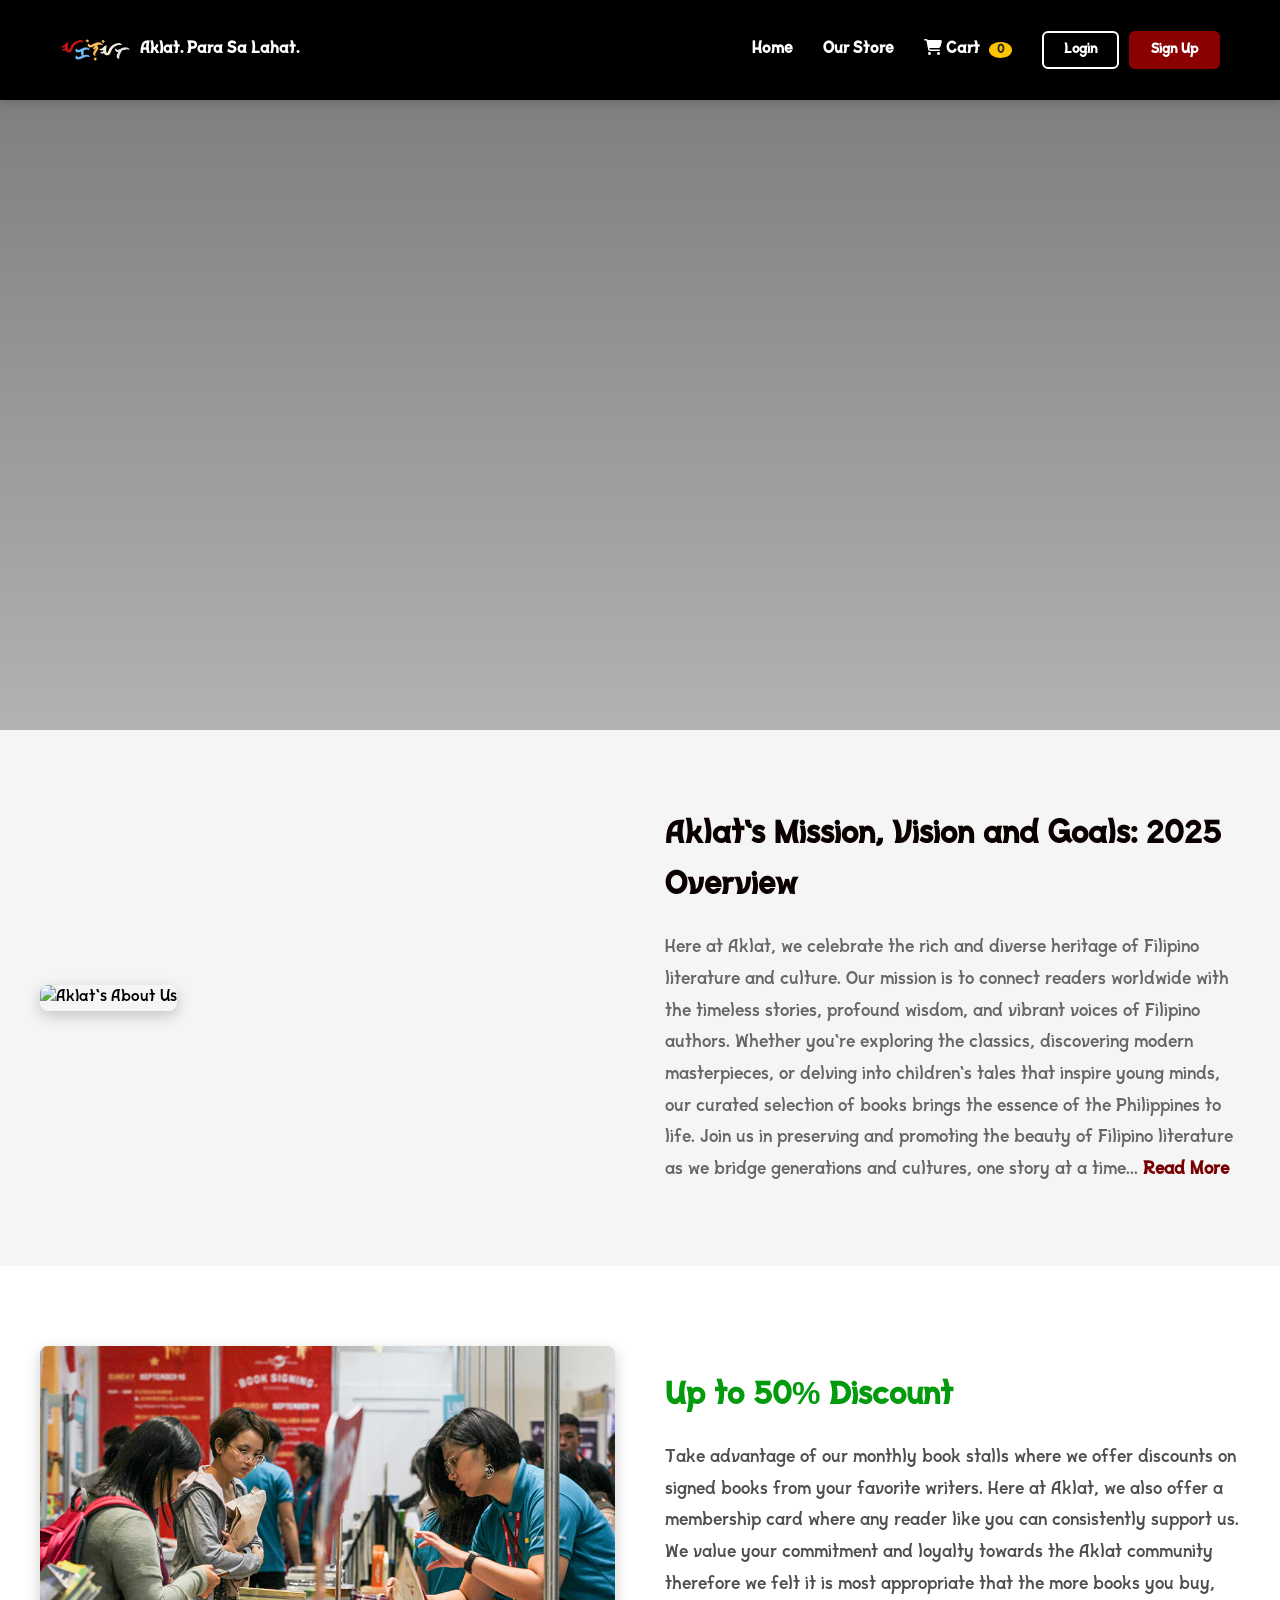
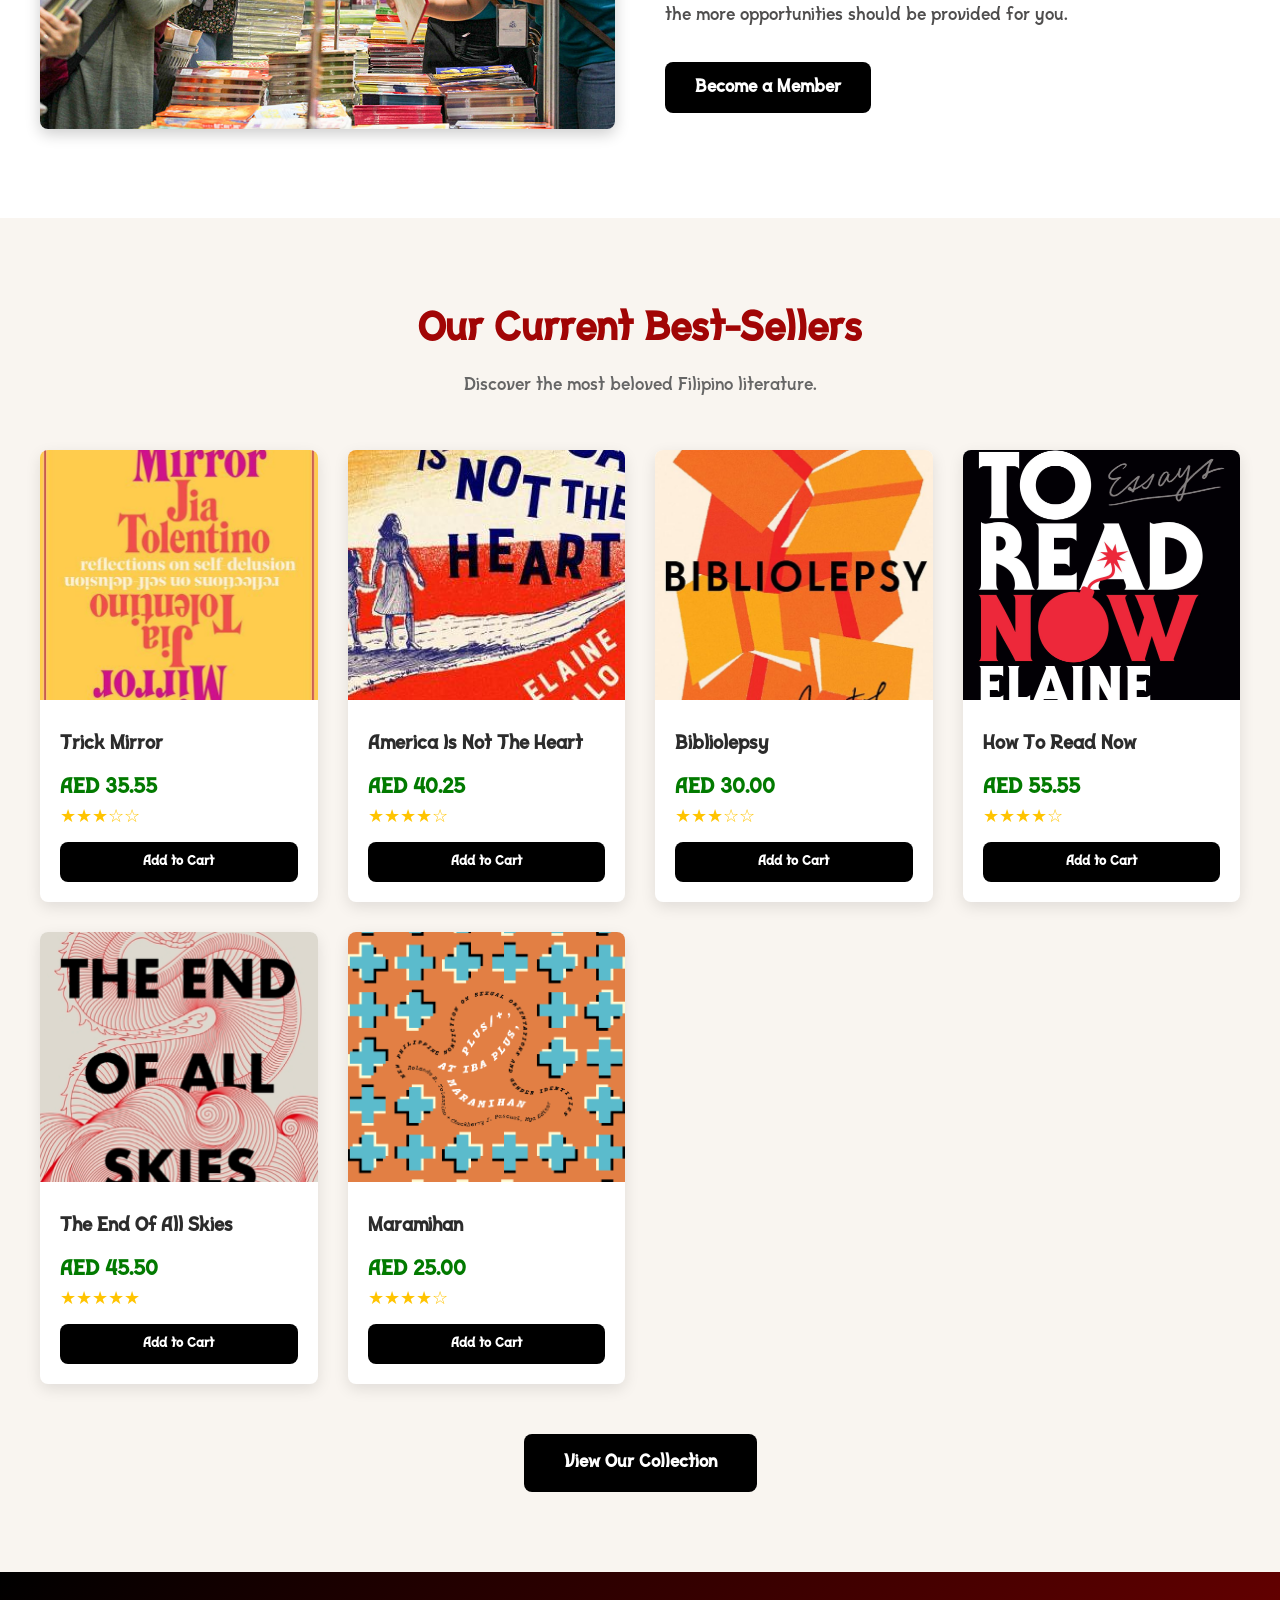
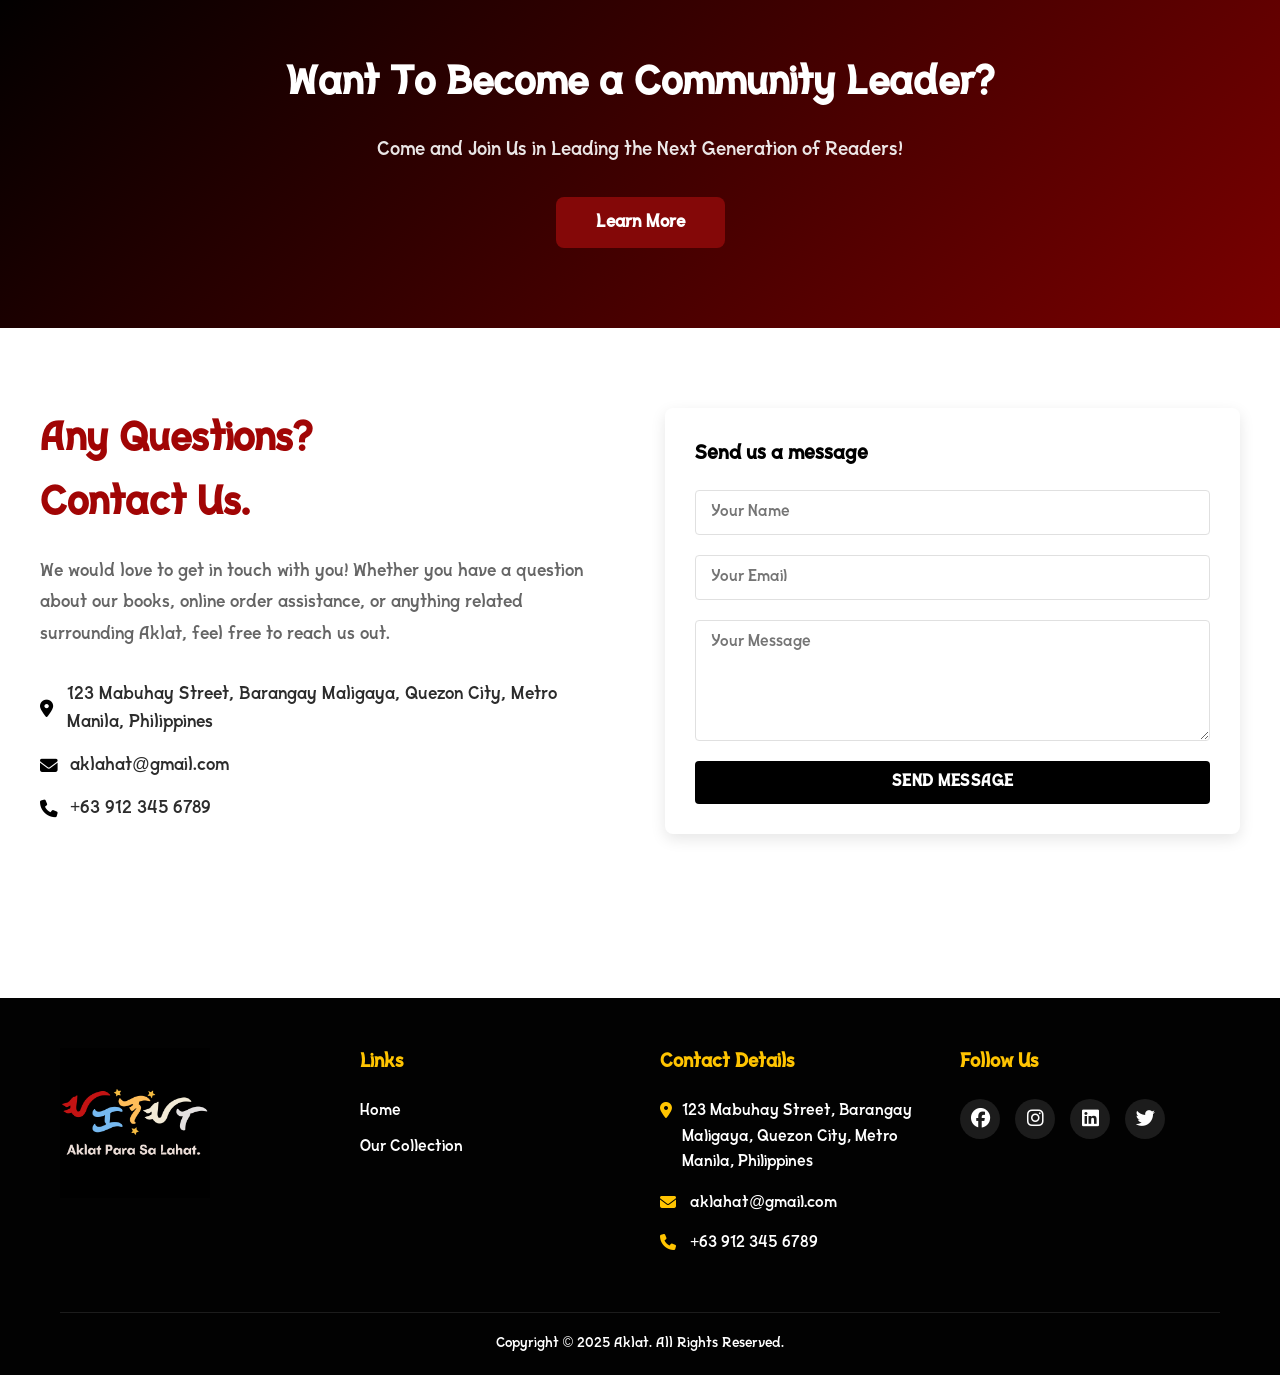
==== Front-End/index.html @ e5610305 "front-end" ====
<!DOCTYPE html>
<html lang="en">
<head>
    <meta charset="UTF-8">
    <meta name="viewport" content="width=device-width, initial-scale=1.0">
    <title>Aklat - Para Sa Lahat</title>
    <link rel="stylesheet" type="text/css" href="style.css">
    <link rel="icon" type="image/x-icon" href="Images/favicon.ico">
    <link rel="stylesheet" href="https://cdnjs.cloudflare.com/ajax/libs/font-awesome/6.4.0/css/all.min.css">
</head>
<body>
    <!-- Header with Navigation -->
    <header>
        <nav class="navbar">
            <div class="nav-container">
                <!-- Logo that returns to homepage -->
                <a href="index.html" class="logo">
                    <img src="Images/AklatLogoHeader.png" alt="Aklat Logo">
                    <span class="logo-text">Aklat. Para Sa Lahat.</span>
                </a>

                <!-- Mobile Menu Toggle -->
                <button class="mobile-menu-toggle" id="mobile-menu-toggle">
                    <i class="fas fa-bars"></i>
                </button>

                <!-- Navigation Menu -->
                <div class="nav-menu" id="nav-menu">
                    <a href="index.html" class="nav-link">Home</a>
                    <a href="store.html" class="nav-link">Our Store</a>
                    <a href="cart.html" class="nav-link">
                        <i class="fas fa-shopping-cart"></i>
                        Cart <span id="cart-count">0</span>
                    </a>
                    
                    <!-- Authentication Buttons -->
                    <div class="auth-buttons" id="auth-buttons">
                        <button class="btn login-btn" id="login-btn">Login</button>
                        <button class="btn signup-btn" id="signup-btn">Sign Up</button>
                    </div>
                    
                    <!-- User Menu (shown when logged in) -->
                    <div class="user-menu" id="user-menu">
                        <div class="user-avatar" id="user-avatar">
                            <!-- Initials will be added dynamically -->
                        </div>
                        <div class="user-dropdown" id="user-dropdown">
                            <a href="#profile"><i class="fas fa-user"></i> My Profile</a>
                            <a href="#orders"><i class="fas fa-shopping-bag"></i> My Orders</a>
                            <a href="cart.html"><i class="fas fa-shopping-cart"></i> My Cart</a>
                            <div class="dropdown-divider"></div>
                            <a href="#" id="logout-btn"><i class="fas fa-sign-out-alt"></i> Logout</a>
                        </div>
                    </div>
                </div>
            </div>
        </nav>
    </header>

    <!-- Home Page Content -->
    <main class="home-page" id="home-page">
        <!-- Background Video -->
        <div class="video-container">
            <video autoplay muted loop playsinline>
                <source src="Videos/Underground Store In Manila.mp4" type="video/mp4">
                Your browser does not support the video tag.
            </video>
            <div class="video-overlay"></div>
        </div>

        <!-- About Us Section -->
        <section class="about-us-container" id="about">
            <div class="about-us-card">
                <div class="image-section">
                    <img src="Images/aboutUsPic.png" alt="Aklat's About Us">
                </div>
                <div class="text-section">
                    <h2 class="about-us-title">Aklat's Mission, Vision and Goals: 2025 Overview</h2>
                    <p class="about-us-description">
                        Here at Aklat, we celebrate the rich and diverse heritage of Filipino literature and culture. 
                        Our mission is to connect readers worldwide with the timeless stories, profound wisdom, 
                        and vibrant voices of Filipino authors. Whether you're exploring the classics, discovering 
                        modern masterpieces, or delving into children's tales that inspire young minds, our curated 
                        selection of books brings the essence of the Philippines to life. Join us in preserving and 
                        promoting the beauty of Filipino literature as we bridge generations and cultures, one story 
                        at a time... <a href="#" class="read-more">Read More</a>
                    </p>
                </div>
            </div>
        </section>

        <!-- Discount Section -->
        <section class="discount-section">
            <div class="discount-container">
                <div class="discount-image">
                    <img src="Images/Discount.jpg" alt="50% Discount Picture" class="discount-img">
                </div>
                <div class="discount-content">
                    <h2 class="discount-title">Up to 50% Discount</h2>
                    <p class="discount-text">
                        Take advantage of our monthly book stalls where we offer discounts on signed books from your favorite writers. 
                        Here at Aklat, we also offer a membership card where any reader like you can consistently support us.
                        We value your commitment and loyalty towards the Aklat community therefore we felt it is most appropriate 
                        that the more books you buy, the more opportunities should be provided for you.
                    </p>
                    <button class="btn discount-btn">Become a Member</button>
                </div>
            </div>
        </section>

        <!-- Bestsellers Section -->
        <section class="bestsellers-section" id="bestsellers">
            <div class="section-header">
                <h2 class="section-title">Our Current Best-Sellers</h2>
                <p class="section-subtitle">Discover the most beloved Filipino literature.</p>
            </div>
            
            <div class="products-container" id="bestsellers-container">
                <!-- Bestseller books will be dynamically loaded here -->
            </div>
            
            <div class="view-more">
                <a href="store.html" class="btn view-more-btn">View Our Collection</a>
            </div>
        </section>

        <!-- Community Leader Section -->
        <section class="community-section">
            <div class="community-container">
                <h2 class="community-title">Want To Become a Community Leader?</h2>
                <p class="community-text">
                    Come and Join Us in Leading the Next Generation of Readers!
                </p>
                <button class="btn community-btn" id="learn-more-btn">Learn More</button>
            </div>
        </section>

        <!-- Contact Us Section -->
        <section class="contact-section" id="contact">
            <div class="contact-container">
                <div class="contact-content">
                    <h2 class="contact-title">Any Questions? <br>Contact Us.</h2>
                    <p class="contact-text">
                        We would love to get in touch with you!
                        Whether you have a question about our books, online order assistance, 
                        or anything related surrounding Aklat, feel free to reach us out.
                    </p>
                    <div class="contact-details">
                        <p><i class="fas fa-map-marker-alt"></i> 123 Mabuhay Street, Barangay Maligaya, Quezon City, Metro Manila, Philippines</p>
                        <p><i class="fas fa-envelope"></i> aklahat@gmail.com</p>
                        <p><i class="fas fa-phone"></i> +63 912 345 6789</p>
                    </div>
                </div>

            <!-- CONTACT FORM ADDED HERE -->
            <div class="contact-form">
                <h4>Send us a message</h4>
                <form id="contactForm">
                    <div class="form-group">
                        <input type="text" placeholder="Your Name" required>
                    </div>
                    <div class="form-group">
                        <input type="email" placeholder="Your Email" required>
                    </div>
                    <div class="form-group">
                        <textarea placeholder="Your Message" rows="5" required></textarea>
                    </div>
                    <button type="submit"  class="submit-btn">Send Message</button>
                </form>
            </div>
        </div>
    </div>
</section>
            </div>
        </section>
    </main>

    <!-- Footer -->
    <footer>
        <div class="footer-container">
            <div class="footer-content">
                <div class="footer-logo">
                    <a href="index.html">
                        <img src="Images/AklatLogoFooter.png" alt="Aklat Logo">
                    </a>
                </div>

                <div class="footer-nav">
                    <h4 class="footer-title">Links</h4>
                    <ul class="footer-links">
                        <li><a href="index.html">Home</a></li>
                        <li><a href="store.html">Our Collection</a></li>
                    </ul>
                </div>

                <div class="footer-contact">
                    <h4 class="footer-title">Contact Details</h4>
                    <p><i class="fas fa-map-marker-alt"></i> 123 Mabuhay Street, Barangay Maligaya, Quezon City, Metro Manila, Philippines</p>
                    <p><i class="fas fa-envelope"></i> aklahat@gmail.com</p>
                    <p><i class="fas fa-phone"></i> +63 912 345 6789</p>
                </div>

                <div class="footer-social">
                    <h4 class="footer-title">Follow Us</h4>
                    <div class="social-icons">
                        <a href="#" class="social-icon"><i class="fab fa-facebook"></i></a>
                        <a href="#" class="social-icon"><i class="fab fa-instagram"></i></a>
                        <a href="#" class="social-icon"><i class="fab fa-linkedin"></i></a>
                        <a href="#" class="social-icon"><i class="fab fa-twitter"></i></a>
                    </div>
                </div>
            </div>

            <div class="footer-bottom">
                <p class="copyright">Copyright &copy; 2025 Aklat. All Rights Reserved.</p>
            </div>
        </div>
    </footer>

    <!-- Authentication Modal -->
    <div class="auth-modal" id="auth-modal">
        <div class="modal-content">
            <button class="close-modal" id="close-modal">&times;</button>
            <div class="modal-header">
                <h3 id="modal-title">Welcome to Aklat</h3>
            </div>
            
            <div class="auth-tabs">
                <button class="auth-tab active" data-tab="login">Login</button>
                <button class="auth-tab" data-tab="signup">Sign Up</button>
            </div>
            
            <!-- Login Form -->
            <form class="auth-form active" id="login-form">
                <div class="form-group">
                    <input type="email" id="login-email" placeholder="Email Address" required>
                </div>
                
                <div class="form-group">
                    <input type="password" id="login-password" placeholder="Password" required>
                </div>
                
                <div class="form-options">
                    <label class="remember-me">
                        <input type="checkbox" id="remember-me">
                        <span>Remember me</span>
                    </label>
                    <a href="#" class="forgot-password" id="forgot-password">Forgot password?</a>
                </div>
                
                <button type="submit" class="btn submit-btn">Login to Account</button>
                
                <div class="auth-divider">
                    <span>Or continue with</span>
                </div>
                
                <div class="social-auth">
                    <button type="button" class="social-btn google">
                        <i class="fab fa-google"></i>
                        Continue with Google
                    </button>
                </div>
                
                <div class="auth-footer">
                    Don't have an account? <a href="#" class="switch-to-signup">Sign up</a>
                </div>
            </form>
            
            <!-- Sign Up Form -->
            <form class="auth-form" id="signup-form">
                <div class="form-group">
                    <input type="text" id="signup-name" placeholder="Full Name" required>
                </div>
                
                <div class="form-group">
                    <input type="email" id="signup-email" placeholder="Email Address" required>
                </div>
                
                <div class="form-group">
                    <input type="password" id="signup-password" placeholder="Password" required>
                </div>
                
                <div class="form-group">
                    <input type="password" id="signup-confirm" placeholder="Confirm Password" required>
                </div>
                
                <div class="form-group">
                    <label class="terms-agree">
                        <input type="checkbox" id="terms-agree" required>
                        <span>I agree to the <a href="#">Terms</a> and <a href="#">Privacy Policy</a></span>
                    </label>
                </div>
                
                <button type="submit" class="btn submit-btn">Create Account</button>
                
                <div class="auth-divider">
                    <span>Or continue with</span>
                </div>
                
                <div class="social-auth">
                    <button type="button" class="social-btn google">
                        <i class="fab fa-google"></i>
                        Continue with Google
                    </button>
                </div>
                
                <div class="auth-footer">
                    Already have an account? <a href="#" class="switch-to-login">Login</a>
                </div>
            </form>
            
            <!-- Forgot Password Form -->
            <form class="auth-form" id="forgot-form">
                <div class="form-group">
                    <input type="email" id="forgot-email" placeholder="Email Address" required>
                </div>
                
                <p class="forgot-instructions">
                    Enter your email address and we'll send you a link to reset your password.
                </p>
                
                <button type="submit" class="btn submit-btn">Send Reset Link</button>
                
                <div class="auth-footer">
                    <a href="#" class="switch-to-login">Back to Login</a>
                </div>
            </form>
        </div>
    </div>

    <!-- Configuration - Update these with your backend and Google OAuth credentials -->
    <script>
        // Set your backend API URL here
        window.API_BASE_URL = 'http://localhost:5000/api'; // Update with your deployed backend URL
        
        // Set your Google Client ID here (get it from https://console.cloud.google.com/)
        window.GOOGLE_CLIENT_ID = '953100595516-sbb8e603dlrvn3td3vtj1mat0of1guin.apps.googleusercontent.com';
    </script>
    
    <!-- Google Sign-In -->
    <script src="https://accounts.google.com/gsi/client" async defer></script>
    
    <!-- JavaScript Files -->
    <script src="auth.js"></script>
    <script src="cart.js"></script>
    <script src="script.js"></script>
    
</body>
</html>
---- Front-End/style.css ----
* {
    margin: 0;
    padding: 0;
    box-sizing: border-box;
}
@font-face {
    font-family: 'Pilapils';
    src: url('Font/PilapilSans.otf') format('opentype');
    font-weight: normal;
    font-style: normal;
    font-display: swap;
}


body {
    font-family: 'Pilapils', sans-serif;
    line-height: 1.6;
    color: #000000; /* Dark grey text */
    background-color: #fff;
}


a {
    text-decoration: none;
    color: inherit;
}

ul {
    list-style: none;
}

img {
    max-width: 100%;
    height: auto;
}

/* ===== CONTAINERS ===== */
.container {
    width: 100%;
    max-width: 1200px;
    margin: 0 auto;
    padding: 0 20px;
}

/* ===== BUTTONS ===== */
.btn {
    display: inline-block;
    padding: 12px 24px;
    background-color: #aad412; /* Red-brown */
    color: white;
    border: none;
    border-radius: 8px;
    font-weight: 600;
    cursor: pointer;
    transition: all 0.3s ease;
    text-align: center;
    font-family: 'Pilapils', sans-serif;
}

.btn:hover {
    background-color: #000000; /* Darker red */
    transform: translateY(-2px);
}

.btn.secondary {
    background-color: transparent;
    border: 2px solid #7A0000; /* Red-brown */
    color: #7A0000; /* Red-brown */
}

.btn.secondary:hover {
    background-color: rgba(158, 105, 105, 0.1); /* Light red-brown tint */
}

/* ===== HEADER & NAVIGATION ===== */
.navbar {
    background-color: #000000; /* Dark grey */
    box-shadow: 0 2px 10px rgba(0,0,0,0.2);
    position: sticky;
    top: 0;
    z-index: 1000;
}

.nav-container {
    display: flex;
    justify-content: space-between;
    align-items: center;
    padding: 15px 20px;
    max-width: 1200px;
    margin: 0 auto;
}

/* Logo */
.logo {
    display: flex;
    align-items: center;
    gap: 10px;
    font-size: 1.2rem;
    font-weight: 700;
    color: #ffffff; /* White text */
}

.logo img {
    height: 70px;
    width: auto;
}

.logo-text {
    font-size: 1rem;
    color: #ffffff; /* White text */
    font-family: 'Pilapils', sans-serif;
}

/* Mobile Menu Toggle */
.mobile-menu-toggle {
    display: none;
    background: none;
    border: none;
    font-size: 24px;
    color: #ffffff; /* White */
    cursor: pointer;
    padding: 5px;
}

/* Navigation Menu */
.nav-menu {
    display: flex;
    align-items: center;
    gap: 30px;
}

.nav-link {
    font-weight: 600;
    color: #ffffff; /* White text */
    transition: all 0.3s ease;
    position: relative;
    font-family: 'Pilapils', sans-serif;
}

.nav-link:hover {
    color: #facd01; 
}

.nav-link.active {
    color: #facd01; 
}

.nav-link.active::after {
    content: '';
    position: absolute;
    bottom: -5px;
    left: 0;
    width: 100%;
    height: 2px;
    background-color: #ff0000; /* Bright red underline */
}

/* Authentication Buttons */
.auth-buttons {
    display: flex;
    gap: 10px;
}

.login-btn, .signup-btn {
    padding: 8px 20px;
    font-size: 14px;
    border-radius: 6px;
    cursor: pointer;
    transition: all 0.3s ease;
    border: none;
    font-family: 'Pilapils', sans-serif;
}

.login-btn {
    background-color: transparent;
    border: 2px solid #ffffff; /* White border */
    color: #ffffff; /* White text */
}

.login-btn:hover {
    background-color: rgba(255, 255, 255, 0.1); /* Slight white tint */
}

.signup-btn {
    background-color: #8b0000; 
    color: #ffffff; /* White text */
    border: 2px solid #8b0000;
}

.signup-btn:hover {
    background-color: #a10505; /* Darker red */
    border-color: #a10505;
}

/* User Menu */
.user-menu {
    display: none;
    align-items: center;
    gap: 15px;
    position: relative;
}

.user-avatar {
    width: 40px;
    height: 40px;
    border-radius: 50%;
    background-color: #9e6969; /* Red-brown */
    color: white;
    display: flex;
    align-items: center;
    justify-content: center;
    font-weight: bold;
    cursor: pointer;
    transition: all 0.3s ease;
}

.user-avatar:hover {
    background-color: #8b0000; /* Darker red on hover */
}

.user-dropdown {
    position: absolute;
    top: 50px;
    right: 0;
    background-color: white;
    border-radius: 8px;
    box-shadow: 0 5px 15px rgba(0,0,0,0.2);
    min-width: 200px;
    z-index: 1000;
    display: none;
    flex-direction: column;
    border: 1px solid #e0e0e0;
}

.user-dropdown.active {
    display: flex;
}

.user-dropdown a {
    padding: 12px 20px;
    display: flex;
    align-items: center;
    gap: 10px;
    color: #2c2c2c; /* Dark grey text */
    transition: all 0.3s ease;
    font-family: 'Pilapils', sans-serif;
}

.user-dropdown a:hover {
    background-color: #f5f5f5;
    color: #9e6969; /* Red-brown */
}

.dropdown-divider {
    height: 1px;
    background-color: #e0e0e0;
    margin: 5px 0;
}

/* Cart Count */
#cart-count {
    background-color: #ffc401; /* Yellow badge */
    color: #2c2c2c; /* Dark grey text */
    border-radius: 50%;
    padding: 2px 8px;
    font-size: 12px;
    margin-left: 5px;
    font-family: 'Pilapils', sans-serif;
}

/* Cart icon hover */
.nav-link:hover #cart-count {
    background-color: #ffc401; /* Stay yellow on hover */
}

/* ===== HERO / VIDEO SECTION ===== */
.video-container {
    position: relative;
    width: 100%;
    height: 70vh;
    overflow: hidden;
}

.video-container video {
    width: 100%;
    height: 100%;
    object-fit: cover;
}

.video-overlay {
    position: absolute;
    top: 0;
    left: 0;
    width: 100%;
    height: 100%;
    background: linear-gradient(rgba(0,0,0,0.5), rgba(0,0,0,0.3));
}

/* ===== ABOUT US SECTION ===== */
.about-us-container {
    padding: 80px 20px;
    background-color: #f5f5f5;
}

.about-us-card {
    max-width: 1200px;
    margin: 0 auto;
    display: grid;
    grid-template-columns: 1fr 1fr;
    gap: 50px;
    align-items: center;
}

.image-section img {
    border-radius: 8px;
    box-shadow: 0 5px 15px rgba(0,0,0,0.2);
}

.about-us-title {
    font-size: 2rem;
    color: #0a0000; /* Red-brown headings */
    margin-bottom: 20px;
    font-family: 'Pilapils', sans-serif;
}

.about-us-description {
    font-size: 1.1rem;
    line-height: 1.8;
    color: #666666; /* Grey text */
    font-family: 'Pilapils', sans-serif;
}

.read-more {
    color: #790000; /* Red-brown */
    font-weight: 600;
    transition: all 0.3s ease;
    font-family: 'Pilapils', sans-serif;
}

.read-more:hover {
    text-decoration: underline;
}

/* ===== DISCOUNT SECTION ===== */
.discount-section {
    padding: 80px 20px;
}

.discount-container {
    max-width: 1200px;
    margin: 0 auto;
    display: grid;
    grid-template-columns: 1fr 1fr;
    gap: 50px;
    align-items: center;
}

.discount-image img {
    border-radius: 8px;
    box-shadow: 0 5px 15px rgba(0,0,0,0.2);
}

.discount-title {
    font-size: 2rem;
    color: #039b0d; /* Red-brown headings */
    margin-bottom: 20px;
    font-family: 'Pilapils', sans-serif;
}

.discount-text {
    font-size: 1.1rem;
    line-height: 1.8;
    color: #4f4e4e; /* Grey text */
    margin-bottom: 30px;
    font-family: 'Pilapils', sans-serif;
}

.discount-btn {
    padding: 15px 30px;
    font-size: 1.1rem;
    background-color: #000000; 
    color: #ffffff;
    border: none;
    font-family: 'Pilapils', sans-serif;
}

.discount-btn:hover {
    background-color: #027a00; 
}

/* ===== BESTSELLERS SECTION ===== */
.bestsellers-section {
    padding: 80px 20px;
    background-color: #f9f5f0; /* Cream background */
}

.section-header {
    text-align: center;
    margin-bottom: 50px;
}

.section-title {
    font-size: 2.5rem;
    color: #a10505;
    margin-bottom: 10px;
    font-family: 'Pilapils', sans-serif;
}

.section-subtitle {
    font-size: 1.1rem;
    color: #666666; /* Grey text */
    font-family: 'Pilapils', sans-serif;
}

.products-container {
    display: grid;
    grid-template-columns: repeat(auto-fill, minmax(250px, 1fr));
    gap: 30px;
    max-width: 1200px;
    margin: 0 auto 50px;
}

.product-card {
    background-color: white;
    border-radius: 8px;
    overflow: hidden;
    box-shadow: 0 5px 15px rgba(0,0,0,0.1);
    transition: all 0.3s ease;
}

.product-card:hover {
    transform: translateY(-10px);
    box-shadow: 0 15px 30px rgba(0,0,0,0.15);
}

.product-card img {
    width: 100%;
    height: 250px;
    object-fit: cover;
}

.product-card h3 {
    padding: 20px 20px 10px;
    font-size: 1.2rem;
    color: #2c2c2c; /* Dark grey text */
    font-family: 'Pilapils', sans-serif;
}

.product-card .price {
    padding: 0 20px;
    font-size: 1.3rem;
    font-weight: 700;
    color: #027a00;
    font-family: 'Pilapils', sans-serif;
}

.product-card .stars {
    padding: 0 20px 10px;
    color: #ffc401; /* Yellow stars */
    font-size: 1.1rem;
}

.product-card .add-to-cart {
    margin: 0 20px 20px;
    width: calc(100% - 40px);
    background-color: #000000; /* Red-brown button */
    color: white;
    border: none;
    font-family: 'Pilapils', sans-serif;
}

.product-card .add-to-cart:hover {
    background-color: #027a00; 
}

.view-more {
    text-align: center;
    margin-top: 40px;
}

.view-more-btn {
    padding: 15px 40px;
    font-size: 1.1rem;
    background-color: #000000; /* Yellow button */
    color: #ffffff; /* Dark grey text */
    font-family: 'Pilapils', sans-serif;
}

.view-more-btn:hover {
    background-color: #e6b400; /* Darker yellow */
}

/* ===== COMMUNITY SECTION ===== */

.community-section {
    padding: 80px 20px;
    text-align: center;
    position: relative;
    overflow: hidden;
    color: white;
    
    /* Gradient Background */
    background: linear-gradient(135deg, 
        #000000 0%,     /* Dark grey */
        #7A0000 50%,    /* Red-brown */
        #464545 100%    /* Back to dark grey */
    );
    background-size: 200% 200%;
    
    /* Animation for gradient */
    animation: gradientShift 10s ease infinite;
}
.community-title {
    font-size: 2.5rem;
    margin-bottom: 20px;
    color: #ffffff; /* White text */
    font-family: 'Pilapils', sans-serif;
}

.community-text {
    font-size: 1.2rem;
    max-width: 800px;
    margin: 0 auto 30px;
    opacity: 0.9;
    font-family: 'Pilapils', sans-serif;
}

.community-btn {
    background-color: #840808; 
    color: #ffffff; 
    padding: 15px 40px;
    font-size: 1.1rem;
    border: none;
    font-family: 'Pilapils', sans-serif;
}

.community-btn:hover {
    background-color: #840808; 
}

/* ===== CONTACT SECTION ===== */
.contact-section {
    padding: 80px 20px;
}

.contact-container {
    max-width: 1200px;
    margin: 0 auto;
    display: grid;
    grid-template-columns: 1fr 1fr;
    gap: 50px;
    align-items: start;
}

.contact-title {
    font-size: 2.5rem;
    color: #a10505;
    margin-bottom: 20px;
    font-family: 'Pilapils', sans-serif;
}

.contact-text {
    font-size: 1.1rem;
    line-height: 1.8;
    color: #666666; /* Grey text */
    margin-bottom: 30px;
    font-family: 'Pilapils', sans-serif;
}

.contact-details {
    margin-top: 30px;
}

.contact-details p {
    margin-bottom: 15px;
    display: flex;
    align-items: center;
    gap: 10px;
    font-size: 1.1rem;
    color: #2c2c2c; /* Dark grey text */
    font-family: 'Pilapils', sans-serif;
}

.contact-details i {
    color: #000000; 
    width: 20px;
}

.contact-form {
    background-color: white;
    padding: 30px;
    border-radius: 8px;
    box-shadow: 0 5px 15px rgba(0,0,0,0.1);
}

.contact-form h4 {
    font-size: 20px;
    color: #000000; 
    margin-bottom: 20px;
    font-family: 'Pilapils', sans-serif;
}

.form-group {
    margin-bottom: 20px;
}

.form-group input,
.form-group textarea {
    width: 100%;
    padding: 12px 15px;
    border: 1px solid #e0e0e0;
    border-radius: 4px;
    font-size: 16px;
    transition: all 0.3s ease;
    font-family: 'Pilapils', sans-serif;
}

.form-group input::placeholder,
.form-group textarea::placeholder {
    font-family: 'Pilapils', sans-serif;
}

.form-group input:focus,
.form-group textarea:focus {
    outline: none;
    border-color: #000000; 
    box-shadow: 0 0 0 3px rgba(158, 105, 105, 0.1);
}

/* ===== CONTACT FORM BUTTON FIX ===== */
.contact-form .submit-btn,
#contactForm .submit-btn,
.contact-section button[type="submit"] {
    width: 100%;
    background-color: #000000;
    color: #ffffff !important; /* Force white text */
    padding: 12px;
    border-radius: 4px;
    font-weight: 600;
    font-size: 16px;
    transition: all 0.3s ease;
    border: none;
    cursor: pointer;
    font-family: 'Pilapils', sans-serif !important;
    letter-spacing: 0.5px;
    text-transform: uppercase;
}

.contact-form .submit-btn:hover,
#contactForm .submit-btn:hover,
.contact-section button[type="submit"]:hover {
    background-color: #027a00;
    color: #ffffff !important;
}

/* ===== STORE PAGE STYLES ===== */
.store-page {
    padding: 40px 20px;
    min-height: 70vh;
}

.store-header {
    text-align: center;
    margin-bottom: 40px;
}

.store-title {
    font-size: 3rem;
    color: #a10505; 
    margin-bottom: 10px;
    font-family: 'Pilapils', sans-serif;
}

.store-subtitle {
    font-size: 1.2rem;
    color: #666666; /* Grey text */
    font-family: 'Pilapils', sans-serif;
}

.filters-section {
    background-color: #f5f5f5; 
    padding: 30px 0;
    margin-bottom: 40px;
}

.filters-container {
    max-width: 1200px;
    margin: 0 auto;
    display: flex;
    align-items: center;
    gap: 20px;
    flex-wrap: wrap;
    padding: 0 20px;
}

.filter-title {
    font-weight: 600;
    color: #000000; 
    font-size: 1.1rem;
    font-family: 'Pilapils', sans-serif;
}

.filter-options {
    display: flex;
    gap: 10px;
    flex-wrap: wrap;
}

.filter-btn {
    padding: 8px 20px;
    background-color: white;
    border: 2px solid #e0e0e0;
    border-radius: 20px;
    font-weight: 600;
    cursor: pointer;
    transition: all 0.3s ease;
    color: #2c2c2c; /* Dark grey text */
    font-family: 'Pilapils', sans-serif;
}

.filter-btn.active, .filter-btn:hover {
    background-color: #027a00; 
    color: white;
    border-color: #027a00;
}

.books-grid-container {
    max-width: 1200px;
    margin: 0 auto;
    padding: 0 20px;
}

.books-grid {
    display: grid;
    grid-template-columns: repeat(auto-fill, minmax(250px, 1fr));
    gap: 30px;
}

/* ===== CART PAGE STYLES ===== */
.cart-page {
    padding: 40px 20px;
    min-height: 70vh;
}

.cart-header {
    text-align: center;
    margin-bottom: 40px;
}

.cart-title {
    font-size: 3rem;
    color: #027A00; /* Shopping Cart - Green*/
    margin-bottom: 10px;
    font-family: 'Pilapils', sans-serif;
}

.cart-items-count {
    font-size: 1.2rem;
    color: #666666; /* Grey text */
    font-family: 'Pilapils', sans-serif;
}

.cart-container {
    max-width: 1200px;
    margin: 0 auto;
    display: grid;
    grid-template-columns: 2fr 1fr;
    gap: 40px;
}

.cart-items-section {
    background-color: white;
    border-radius: 8px;
    padding: 30px;
    box-shadow: 0 5px 15px rgba(0,0,0,0.1);
}

.cart-items {
    min-height: 200px;
    max-height: 600px;
    overflow-y: auto;
    overflow-x: hidden;
    padding-right: 10px;
}

/* Custom scrollbar for cart items */
.cart-items::-webkit-scrollbar {
    width: 8px;
}

.cart-items::-webkit-scrollbar-track {
    background: #f1f1f1;
    border-radius: 10px;
}

.cart-items::-webkit-scrollbar-thumb {
    background: #888;
    border-radius: 10px;
}

.cart-items::-webkit-scrollbar-thumb:hover {
    background: #555;
}

.empty-cart {
    text-align: center;
    padding: 60px 20px;
    color: #666666; /* Grey text */
}

.empty-cart i {
    font-size: 4rem;
    color: #e0e0e0;
    margin-bottom: 20px;
}

.empty-cart h3 {
    font-size: 1.5rem;
    margin-bottom: 10px;
    color: #2c2c2c; /* Dark grey text */
    font-family: 'Pilapils', sans-serif;
}

.empty-cart p {
    margin-bottom: 30px;
    font-family: 'Pilapils', sans-serif;
}

.shop-btn {
    padding: 12px 30px;
    background-color: #8b0000; /* Red-brown button */
    color: white;
    font-family: 'Pilapils', sans-serif;
}

.shop-btn:hover {
    background-color: #9b0303; /* Darker red */
}

.cart-item {
    display: flex;
    gap: 20px;
    padding: 20px 0;
    border-bottom: 1px solid #e0e0e0;
}

.cart-item:last-child {
    border-bottom: none;
}

.cart-item-image {
    width: 120px;
    height: 150px;
    background-color: #f5f5f5;
    border-radius: 4px;
    display: flex;
    align-items: center;
    justify-content: center;
    color: #666666;
    flex-shrink: 0;
    overflow: hidden;
}

.cart-item-image img {
    width: 100%;
    height: 100%;
    object-fit: cover;
}

.cart-item-image i {
    font-size: 3rem;
    color: #666666;
}

.cart-item-details {
    flex: 1;
}

.cart-item-title {
    font-size: 1.2rem;
    font-weight: 600;
    margin-bottom: 10px;
    color: #2c2c2c; /* Dark grey text */
    font-family: 'Pilapils', sans-serif;
}

.cart-item-price {
    font-size: 1.3rem;
    font-weight: 700;
    color: #369f01;
    margin-bottom: 15px;
    font-family: 'Pilapils', sans-serif;
}

.cart-item-quantity {
    display: flex;
    align-items: center;
    gap: 10px;
    margin: 0 20px;
}

.quantity-value {
    font-weight: 600;
    min-width: 30px;
    text-align: center;
    color: #2c2c2c;
    font-size: 1.1rem;
    font-family: 'Pilapils', sans-serif;
}

.cart-item-total {
    font-size: 1.2rem;
    font-weight: 700;
    color: #2c2c2c;
    min-width: 100px;
    text-align: right;
    margin: 0 20px;
    font-family: 'Pilapils', sans-serif;
}

.remove-item-btn {
    background-color: transparent;
    color: #dc3545;
    border: none;
    cursor: pointer;
    padding: 10px;
    font-size: 1.2rem;
    transition: all 0.3s ease;
    display: flex;
    align-items: center;
    justify-content: center;
    width: 40px;
    height: 40px;
    border-radius: 4px;
}

.remove-item-btn:hover {
    background-color: rgba(220, 53, 69, 0.1);
    color: #c82333;
}

.remove-item-btn i {
    pointer-events: none;
}

.cart-item-actions {
    display: flex;
    justify-content: space-between;
    align-items: center;
}

.quantity-control {
    display: flex;
    align-items: center;
    gap: 10px;
}

.quantity-btn {
    width: 30px;
    height: 30px;
    border-radius: 50%;
    background-color: #f5f5f5;
    color: #2c2c2c; /* Dark grey text */
    display: flex;
    align-items: center;
    justify-content: center;
    font-weight: bold;
    border: none;
    cursor: pointer;
    transition: all 0.3s ease;
    font-family: 'Pilapils', sans-serif;
}

.quantity-btn:hover {
    background-color: #9e6969; /* Red-brown */
    color: white;
}

.quantity {
    font-weight: 600;
    width: 30px;
    text-align: center;
    color: #2c2c2c; /* Dark grey text */
    font-family: 'Pilapils', sans-serif;
}

.remove-btn {
    background-color: transparent;
    color: #dc3545; /* Red for remove */
    padding: 5px 10px;
    font-size: 14px;
    border: none;
    cursor: pointer;
    transition: all 0.3s ease;
    font-family: 'Pilapils', sans-serif;
}

.remove-btn:hover {
    background-color: rgba(220, 53, 69, 0.1);
}

.continue-shopping {
    display: inline-block;
    margin-top: 30px;
    color: #751616; 
    font-weight: 600;
    display: flex;
    align-items: center;
    gap: 5px;
    transition: all 0.3s ease;
    font-family: 'Pilapils', sans-serif;
}

.continue-shopping:hover {
    color: #8b0000; /* Darker red */
    text-decoration: underline;
}

.order-summary {
    background-color: white;
    border-radius: 8px;
    padding: 30px;
    box-shadow: 0 5px 15px rgba(0,0,0,0.1);
    align-self: start;
    position: sticky;
    top: 100px;
}

.summary-title {
    font-size: 1.5rem;
    color: #027A00; /* Order Summary */
    margin-bottom: 25px;
    font-family: 'Pilapils', sans-serif;
}

.summary-section {
    margin-bottom: 25px;
}

.summary-section-title {
    font-size: 1.1rem;
    margin-bottom: 10px;
    display: flex;
    justify-content: space-between;
    align-items: center;
    color: #2c2c2c; /* Dark grey text */
    font-family: 'Pilapils', sans-serif;
}

.edit-btn {
    background-color: transparent;
    color: #bb0707; 
    padding: 5px 10px;
    font-size: 14px;
    border: none;
    cursor: pointer;
    transition: all 0.3s ease;
    font-family: 'Pilapils', sans-serif;
}

.edit-btn:hover {
    background-color: rgba(158, 105, 105, 0.1);
}

.summary-text {
    color: #666666; /* Grey text */
    line-height: 1.6;
    font-family: 'Pilapils', sans-serif;
}

.summary-details {
    margin-top: 30px;
}

.summary-row {
    display: flex;
    justify-content: space-between;
    padding: 12px 0;
    border-bottom: 1px solid #e0e0e0;
    color: #2c2c2c; /* Dark grey text */
    font-family: 'Pilapils', sans-serif;
}

.summary-row:last-child {
    border-bottom: none;
}

.total-row {
    font-weight: 700;
    font-size: 1.2rem;
    color: #840404; 
    font-family: 'Pilapils', sans-serif;
}

.proceed-btn {
    width: 100%;
    padding: 15px;
    font-size: 1.1rem;
    margin-top: 30px;
    background-color: #0b0a0a; 
    border: none;
    font-family: 'Pilapils', sans-serif;
}

.proceed-btn:hover {
    background-color: #027A00;
}

.summary-input {
    width: 100%;
    padding: 10px;
    border: 1px solid #e0e0e0;
    border-radius: 4px;
    font-size: 14px;
    margin-top: 10px;
    font-family: 'Pilapils', sans-serif;
}

.summary-input:focus {
    outline: none;
    border-color: #027A00;
}

.summary-select {
    width: 100%;
    padding: 10px;
    border: 1px solid #e0e0e0;
    border-radius: 4px;
    font-size: 14px;
    margin-top: 10px;
    font-family: 'Pilapils', sans-serif;
    background-color: white;
    cursor: pointer;
}

.summary-select:focus {
    outline: none;
    border-color: #027A00;
}

.save-btn {
    background-color: #027A00;
    color: white;
    padding: 8px 20px;
    border: none;
    border-radius: 4px;
    cursor: pointer;
    font-size: 14px;
    margin-top: 10px;
    transition: all 0.3s ease;
    font-family: 'Pilapils', sans-serif;
}

.save-btn:hover {
    background-color: #026600;
}

/* ===== AUTHENTICATION MODAL ===== */
.auth-modal {
    position: fixed;
    top: 0;
    left: 0;
    width: 100%;
    height: 100%;
    background-color: rgba(0,0,0,0.5);
    display: flex;
    align-items: center;
    justify-content: center;
    z-index: 2000;
    opacity: 0;
    visibility: hidden;
    transition: all 0.3s ease;
}

.auth-modal.active {
    opacity: 1;
    visibility: visible;
}

.modal-content {
    background-color: white;
    border-radius: 8px;
    width: 90%;
    max-width: 400px;
    padding: 30px;
    position: relative;
    transform: translateY(-20px);
    transition: transform 0.3s ease;
}

.auth-modal.active .modal-content {
    transform: translateY(0);
}

.close-modal {
    position: absolute;
    top: 15px;
    right: 15px;
    background: none;
    border: none;
    font-size: 24px;
    color: #666666; /* Grey */
    cursor: pointer;
    padding: 5px;
    transition: all 0.3s ease;
}

.close-modal:hover {
    color: #2c2c2c; /* Dark grey */
    transform: rotate(90deg);
}

.modal-header {
    margin-bottom: 25px;
}

.modal-header h3 {
    font-size: 1.5rem;
    color: #7a0e00; 
    font-family: 'Pilapils', sans-serif;
}

.auth-tabs {
    display: flex;
    gap: 10px;
    margin-bottom: 25px;
    border-bottom: 2px solid #e0e0e0;
}

.auth-tab {
    padding: 10px 20px;
    background: none;
    border: none;
    font-weight: 600;
    color: #666666; /* Grey */
    cursor: pointer;
    position: relative;
    transition: all 0.3s ease;
    font-family: 'Pilapils', sans-serif;
}

.auth-tab.active {
    color: #000000; 
}

.auth-tab.active::after {
    content: '';
    position: absolute;
    bottom: -2px;
    left: 0;
    width: 100%;
    height: 2px;
    background-color: #ffc401; 
}

.auth-form {
    display: none;
    flex-direction: column;
    gap: 20px;
}

.auth-form.active {
    display: flex;
}

.form-group {
    display: flex;
    flex-direction: column;
    gap: 8px;
}

.form-group input {
    padding: 12px 15px;
    border: 1px solid #e0e0e0;
    border-radius: 4px;
    font-size: 1rem;
    transition: all 0.3s ease;
    font-family: 'Pilapils', sans-serif;
}

.form-group input::placeholder {
    font-family: 'Pilapils', sans-serif;
}

.form-group input:focus {
    outline: none;
    border-color: #9e6969; /* Red-brown focus */
    box-shadow: 0 0 0 3px rgba(158, 105, 105, 0.1);
}

.form-options {
    display: flex;
    justify-content: space-between;
    align-items: center;
    font-size: 14px;
    color: #666666; /* Grey text */
    font-family: 'Pilapils', sans-serif;
}

.remember-me, .terms-agree {
    display: flex;
    align-items: center;
    gap: 8px;
    font-size: 14px;
    font-family: 'Pilapils', sans-serif;
}

.forgot-password {
    color: #7a0000;
    text-decoration: none;
    transition: all 0.3s ease;
    font-family: 'Pilapils', sans-serif;
}

.forgot-password:hover {
    text-decoration: underline;
}

/* ===== AUTH MODAL SUBMIT BUTTON (DIFFERENT FROM CONTACT FORM) ===== */
.auth-form .submit-btn {
    width: 100%;
    padding: 12px;
    margin-top: 10px;
    background-color: #990202; 
    color: white;
    border: none;
    font-family: 'Pilapils', sans-serif !important;
}

.auth-form .submit-btn:hover {
    background-color: #8b0000; 
}

.auth-divider {
    display: flex;
    align-items: center;
    margin: 20px 0;
    color: #666666; /* Grey */
    font-family: 'Pilapils', sans-serif;
}

.auth-divider::before,
.auth-divider::after {
    content: '';
    flex: 1;
    height: 1px;
    background-color: #e0e0e0;
}

.auth-divider span {
    padding: 0 15px;
    font-size: 14px;
}

.social-auth {
    display: flex !important;
    flex-direction: column;
    gap: 10px;
    width: 100%;
    margin-top: 10px;
}

.social-btn {
    padding: 12px;
    border: 1px solid #e0e0e0;
    border-radius: 4px;
    background-color: white;
    display: flex;
    align-items: center;
    justify-content: center;
    gap: 10px;
    font-weight: 600;
    cursor: pointer;
    transition: all 0.3s ease;
    color: #2c2c2c; /* Dark grey text */
    font-family: 'Pilapils', sans-serif;
}

.social-btn:hover {
    background-color: #f5f5f5;
}

/* ===== GOOGLE BUTTON FIX ===== */
.social-btn.google {
    background-color: #369c02 !important; 
    color: white !important;
    border-color: #369c02 !important;
    font-family: 'Pilapils', sans-serif !important;
    display: flex !important;
    visibility: visible !important;
    width: 100%;
}

.social-btn.google:hover {
    background-color: rgb(50, 122, 31); 
    border-color: rgb(50, 122, 31);
}

.forgot-instructions {
    font-size: 14px;
    color: #666666; /* Grey text */
    margin-bottom: 20px;
    font-family: 'Pilapils', sans-serif;
}

.auth-footer {
    text-align: center;
    margin-top: 20px;
    font-size: 14px;
    color: #666666; /* Grey text */
    font-family: 'Pilapils', sans-serif;
}

.auth-footer a {
    color:#209902; 
    text-decoration: none;
    font-weight: 600;
    transition: all 0.3s ease;
    font-family: 'Pilapils', sans-serif;
}

.auth-footer a:hover {
    text-decoration: underline;
}

/* ===== FOOTER ===== */
footer {
    background-color: #020202; /* Dark grey */
    color: white;
    padding: 50px 0 20px;
    margin-top: 80px;
}

.footer-container {
    max-width: 1200px;
    margin: 0 auto;
    padding: 0 20px;
}

.footer-content {
    display: grid;
    grid-template-columns: repeat(4, 1fr);
    gap: 40px;
    margin-bottom: 40px;
}

.footer-logo img {
    height: 150px;
    margin-bottom: 10px;
}

.footer-title {
    font-size: 1.2rem;
    margin-bottom: 20px;
    color: #ffc401; /* Yellow headings */
    font-family: 'Pilapils', sans-serif;
}

.footer-links li {
    margin-bottom: 10px;
}

.footer-links a {
    transition: all 0.3s ease;
    color: #ffffff; /* White text */
    font-family: 'Pilapils', sans-serif;
}

.footer-links a:hover {
    color: #ffc401; /* Yellow on hover */
}

.footer-contact p {
    margin-bottom: 15px;
    display: flex;
    align-items: flex-start;
    gap: 10px;
    color: #ffffff; /* White text */
    font-family: 'Pilapils', sans-serif;
}

.footer-contact i {
    color: #ffc401; /* Yellow icons */
    width: 20px;
    margin-top: 3px;
}

.social-icons {
    display: flex;
    gap: 15px;
}

.social-icon {
    width: 40px;
    height: 40px;
    border-radius: 50%;
    background-color: rgba(255,255,255,0.1);
    display: flex;
    align-items: center;
    justify-content: center;
    font-size: 1.2rem;
    transition: all 0.3s ease;
    color: #ffffff; /* White icons */
}

.social-icon:hover {
    background-color: #ffc401; /* Yellow on hover */
    color: #2c2c2c; /* Dark grey text */
    transform: translateY(-3px);
}

.footer-bottom {
    text-align: center;
    padding-top: 20px;
    border-top: 1px solid rgba(255, 255, 255, 0.1);
}

.copyright {
    font-size: 14px;
    color: #ffffff; /* White text */
    font-family: 'Pilapils', sans-serif;
}

/* ===== NOTIFICATION STYLES ===== */
.notification {
    position: fixed;
    top: 20px;
    right: 20px;
    background-color: #000000;
    color: white;
    padding: 15px 20px;
    border-radius: 4px;
    box-shadow: 0 5px 15px rgba(0,0,0,0.2);
    z-index: 2001;
    animation: slideIn 0.3s ease;
    max-width: 300px;
    display: flex;
    align-items: center;
    gap: 10px;
    font-family: 'Pilapils', sans-serif;
}

.notification.error {
    background-color: #8b0000; /* Dark red for errors */
}

.notification i {
    font-size: 1.2rem;
}

@keyframes slideIn {
    from {
        transform: translateX(100%);
        opacity: 0;
    }
    to {
        transform: translateX(0);
        opacity: 1;
    }
}

@keyframes slideOut {
    from {
        transform: translateX(0);
        opacity: 1;
    }
    to {
        transform: translateX(100%);
        opacity: 0;
    }
}

/* ===== RESPONSIVE STYLES ===== */
@media (max-width: 1024px) {
    .footer-content {
        grid-template-columns: repeat(2, 1fr);
        gap: 30px;
    }
    
    .contact-container,
    .discount-container,
    .about-us-card {
        grid-template-columns: 1fr;
        gap: 30px;
    }
    
    .cart-container {
        grid-template-columns: 1fr;
    }
}

@media (max-width: 768px) {
    /* Mobile Navigation */
    .mobile-menu-toggle {
        display: block;
    }
    
    .nav-menu {
        position: fixed;
        top: 0;
        right: -100%;
        width: 80%;
        max-width: 300px;
        height: 100vh;
        background-color: #000000; 
        flex-direction: column;
        align-items: flex-start;
        gap: 0;
        padding: 80px 30px 30px;
        box-shadow: -5px 0 20px rgba(0,0,0,0.2);
        transition: right 0.3s ease-in-out;
        z-index: 1000;
        overflow-y: auto;
    }
    
    .nav-menu.active {
        right: 0;
    }
    
    .nav-link {
        width: 100%;
        padding: 15px 0;
        border-bottom: 1px solid rgba(255, 255, 255, 0.1);
        font-size: 16px;
        display: flex;
        align-items: center;
        justify-content: space-between;
        color: #ffffff; /* White text in mobile */
    }
    
    .nav-link:last-child {
        border-bottom: none;
    }
    
    .nav-link:hover {
        color: #ff0000; /* Bright red on hover */
    }
    
    .auth-buttons {
        flex-direction: column;
        width: 100%;
        gap: 15px;
        margin-top: 20px;
        padding-top: 20px;
        border-top: 1px solid rgba(255, 255, 255, 0.1);
    }
    
    .login-btn, .signup-btn {
        width: 100%;
        padding: 12px;
    }
    
    .user-menu {
        flex-direction: column;
        width: 100%;
        margin-top: 20px;
        padding-top: 20px;
        border-top: 1px solid rgba(255, 255, 255, 0.1);
    }
    
    .user-avatar {
        width: 50px;
        height: 50px;
        font-size: 18px;
    }
    
    .user-dropdown {
        position: static;
        width: 100%;
        box-shadow: none;
        border: 1px solid rgba(255, 255, 255, 0.1);
        margin-top: 10px;
        background-color: rgba(255, 255, 255, 0.1);
        display: none;
    }
    
    .user-dropdown.active {
        display: flex;
    }
    
    .user-dropdown a {
        color: #ffffff; /* White text in mobile dropdown */
    }
    
    .user-dropdown a:hover {
        background-color: rgba(255, 255, 255, 0.1);
        color: #ffc401; /* Yellow on hover */
    }
    
    /* Mobile menu overlay */
    .mobile-menu-overlay {
        position: fixed;
        top: 0;
        left: 0;
        width: 100%;
        height: 100%;
        background-color: rgba(0,0,0,0.5);
        z-index: 999;
        opacity: 0;
        visibility: hidden;
        transition: opacity 0.3s ease;
    }
    
    .mobile-menu-overlay.active {
        opacity: 1;
        visibility: visible;
    }
    
    /* Layout Adjustments */
    .section-title,
    .about-us-title,
    .discount-title,
    .contact-title,
    .community-title,
    .store-title,
    .cart-title {
        font-size: 2rem;
    }
    
    .video-container {
        height: 50vh;
    }
    
    .filters-container {
        flex-direction: column;
        align-items: flex-start;
    }
    
    .filter-options {
        width: 100%;
    }
    
    .filter-btn {
        flex: 1;
        text-align: center;
    }
}

@media (max-width: 480px) {
    .products-container,
    .books-grid {
        grid-template-columns: 1fr;
    }
    
    .cart-item {
        flex-direction: column;
    }
    
    .cart-item-image {
        width: 100%;
        height: 200px;
    }
    
    .footer-content {
        grid-template-columns: 1fr;
    }
    
    .modal-content {
        padding: 20px;
    }
    
    .auth-tabs {
        flex-direction: column;
    }
    
    .auth-tab {
        text-align: left;
    }
}

/* ===== UTILITY CLASSES ===== */
.hidden {
    display: none !important;
}

.text-center {
    text-align: center;
}

.mt-20 {
    margin-top: 20px;
}

.mb-20 {
    margin-bottom: 20px;
}

/* ===== ANIMATION FOR GRADIENT SHIFT ===== */
@keyframes gradientShift {
    0% {
        background-position: 0% 50%;
    }
    50% {
        background-position: 100% 50%;
    }
    100% {
        background-position: 0% 50%;
    }
}
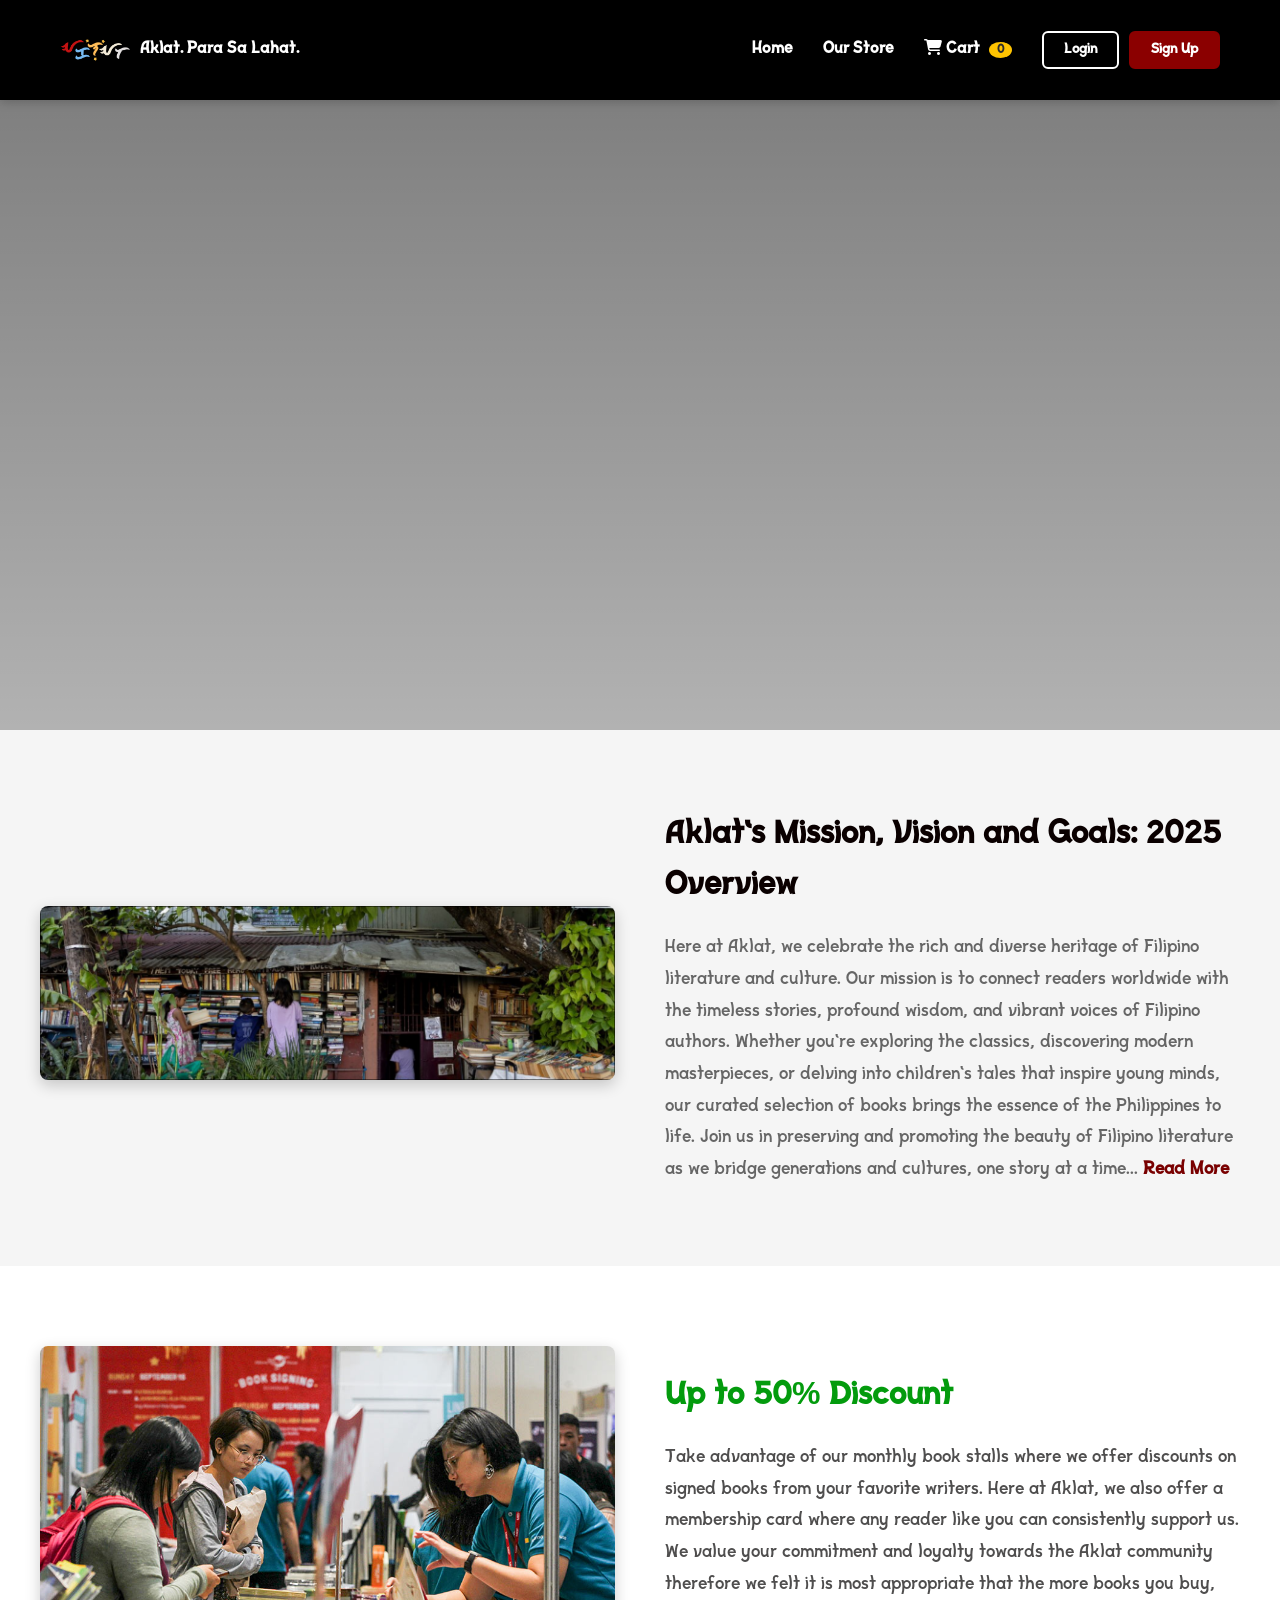
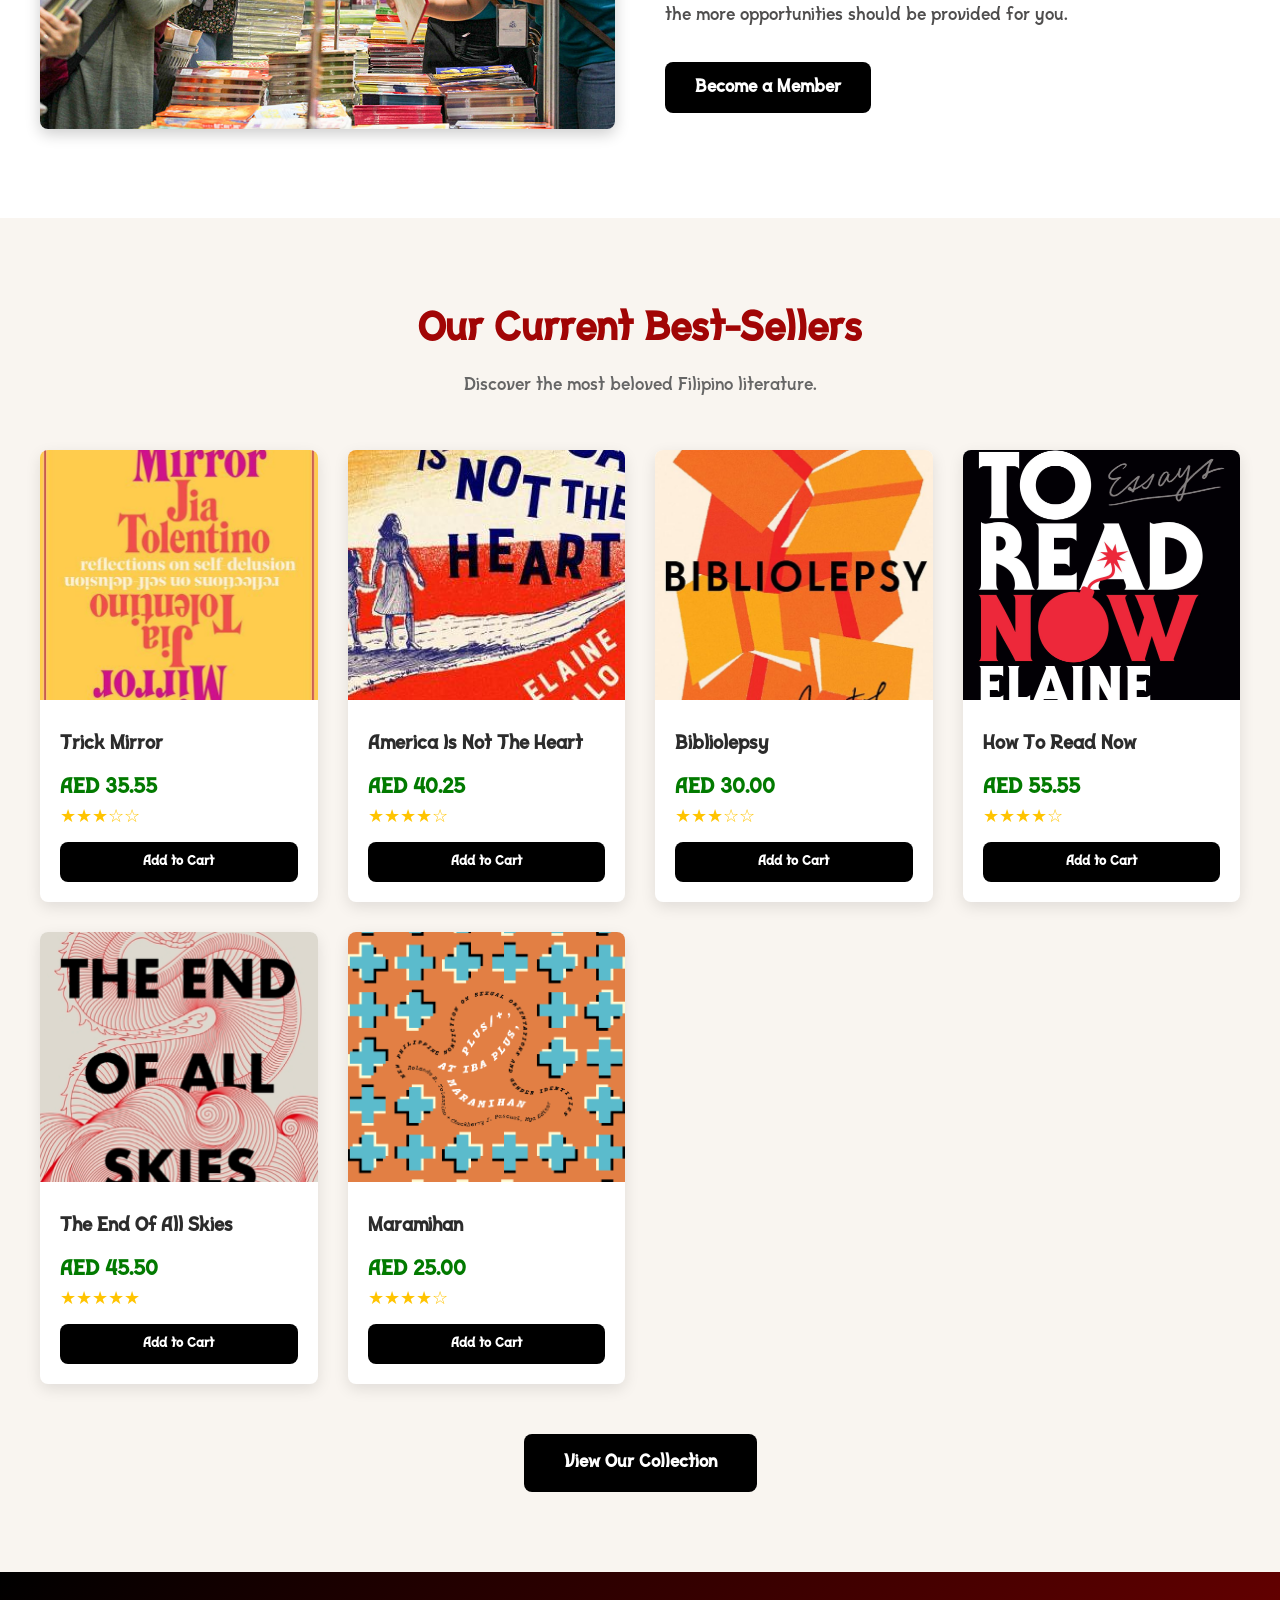
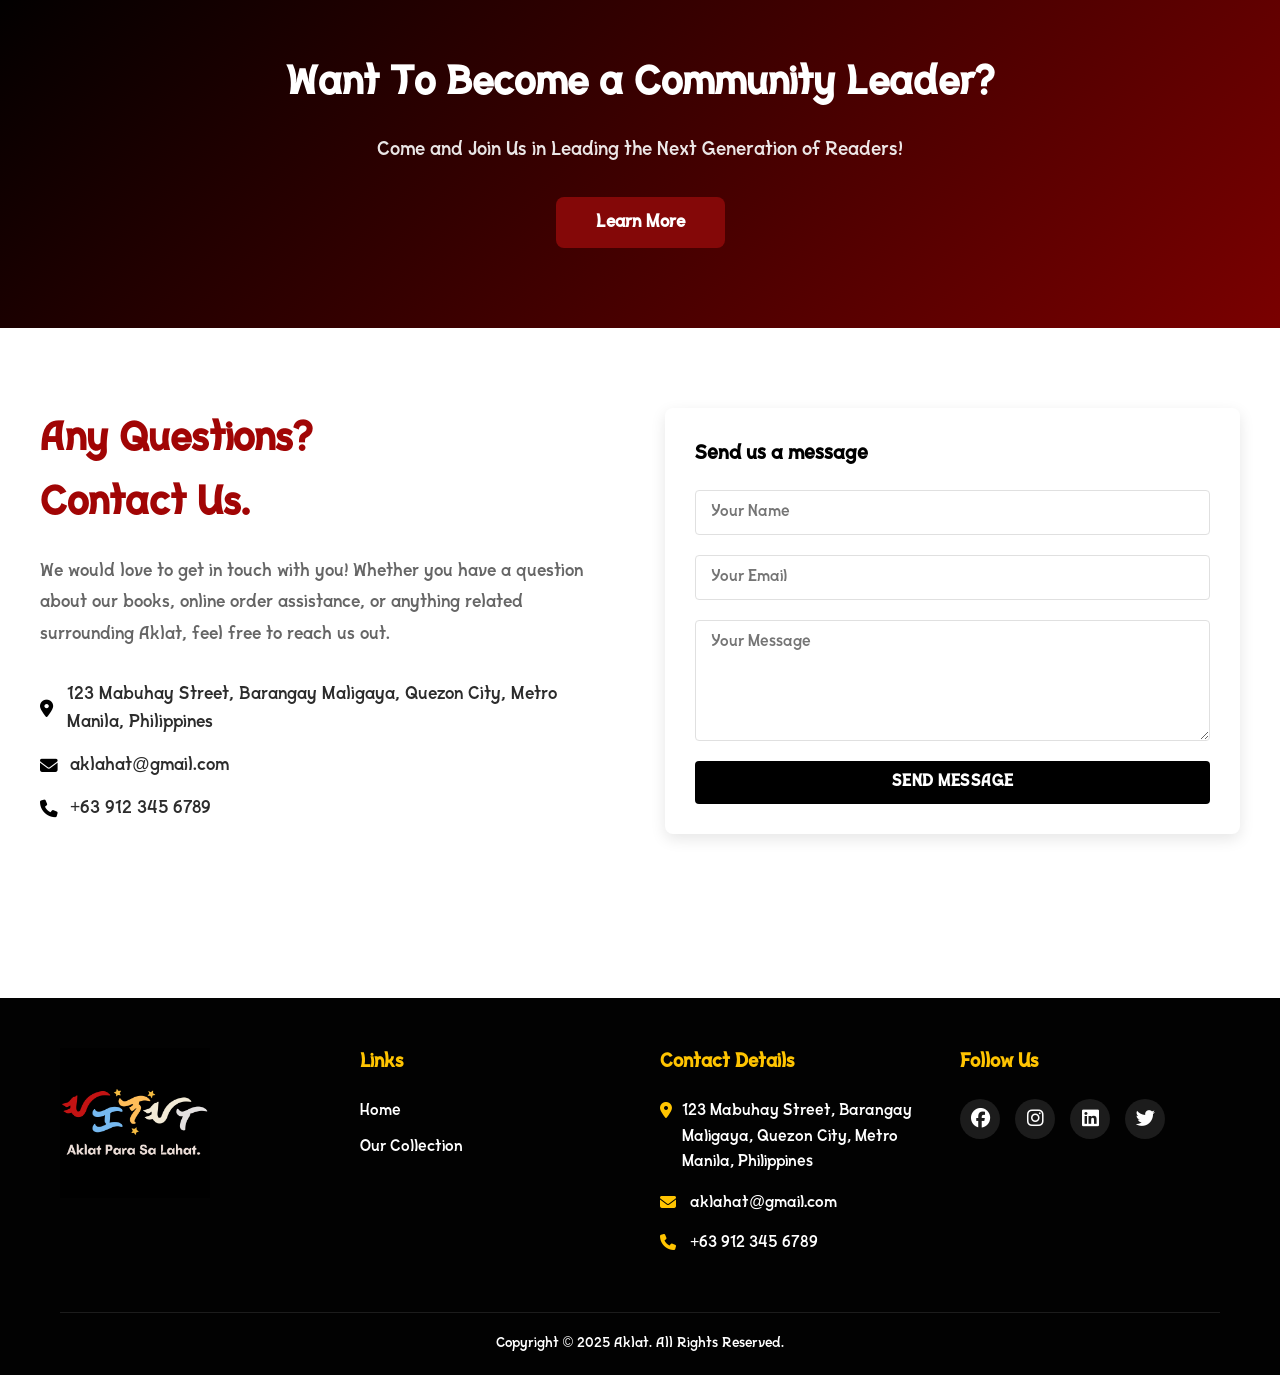
==== commit 03d752a8: "front-end" ====
--- a/Front-End/index.html
+++ b/Front-End/index.html
@@ -72,7 +72,7 @@
         <section class="about-us-container" id="about">
             <div class="about-us-card">
                 <div class="image-section">
-                    <img src="Images/aboutUsPic.png" alt="Aklat's About Us">
+                    <img src="Images/AboutUsPic.png" alt="Aklat's About Us">
                 </div>
                 <div class="text-section">
                     <h2 class="about-us-title">Aklat's Mission, Vision and Goals: 2025 Overview</h2>
